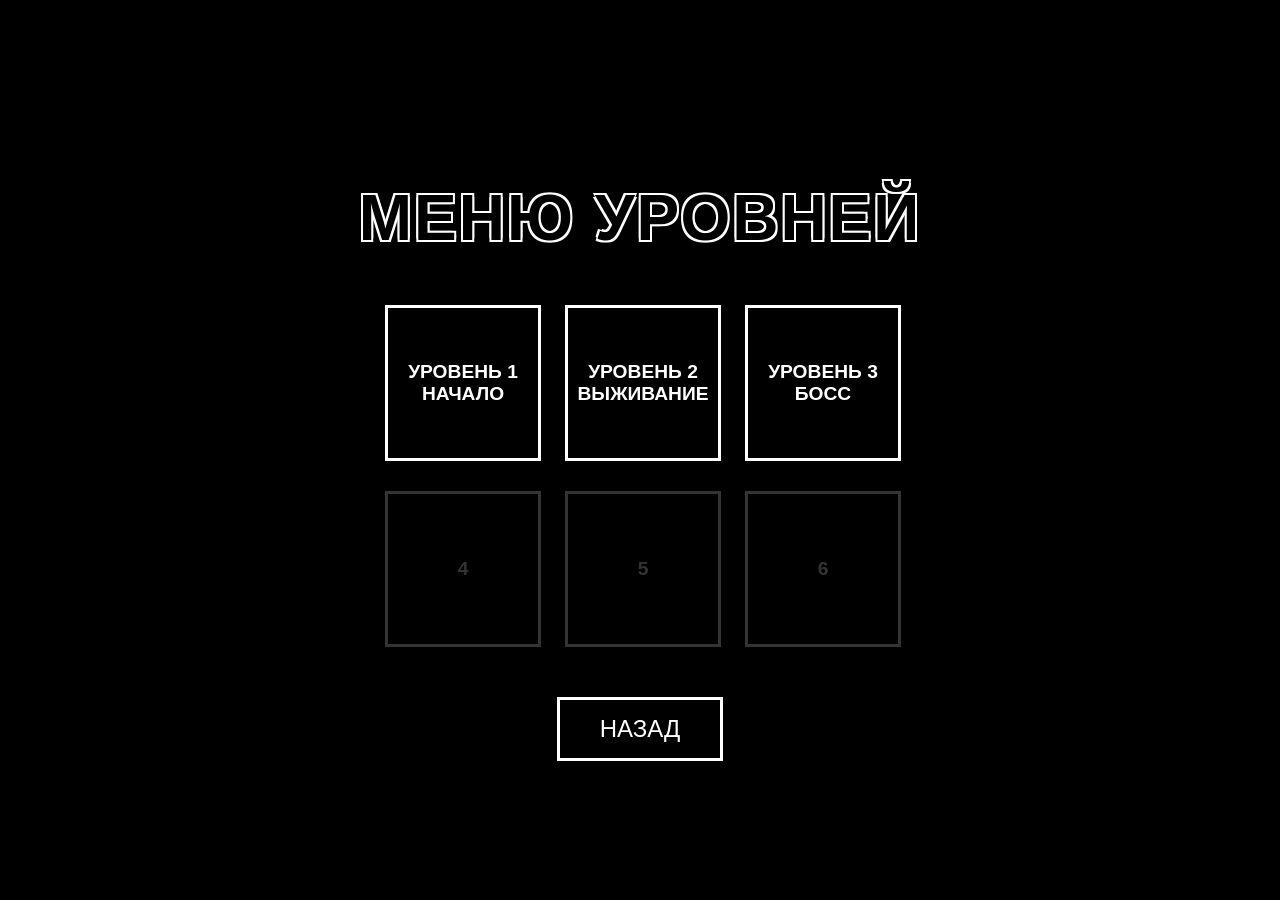
==== levels/ui_menu/html/index.html @ 5ec21fdc "Add level 3 boss fight, 8-bit sounds, victory/death screens, start menu" ====
<!DOCTYPE html>
<html lang="ru">

<head>
    <meta charset="UTF-8">
    <meta http-equiv="Cache-Control" content="no-cache, no-store, must-revalidate">
    <meta http-equiv="Pragma" content="no-cache">
    <meta http-equiv="Expires" content="0">
    <title>Выбор уровня</title>
    <link rel="stylesheet" href="../css/style.css?v=4">
</head>

<body>

    <h1>МЕНЮ УРОВНЕЙ</h1>

    <div class="level-grid">
        <!-- Level 1 -->
        <a href="../../1/html/index.html" class="level-box" onclick="Sound.buttonClick()">
            УРОВЕНЬ 1<br>НАЧАЛО
        </a>

        <a href="../../2/html/index.html" class="level-box" onclick="Sound.buttonClick()">
            УРОВЕНЬ 2<br>ВЫЖИВАНИЕ
        </a>
        <a href="../../3/html/index.html" class="level-box" onclick="Sound.buttonClick()">
            УРОВЕНЬ 3<br>БОСС
        </a>
        <div class="level-box locked">4</div>
        <div class="level-box locked">5</div>
        <div class="level-box locked">6</div>
    </div>

    <a href="../../../html/index.html" class="back-btn" onclick="Sound.buttonClick()">НАЗАД</a>

    <script src="../../../js/sound.js?v=2"></script>
</body>

</html>
---- levels/ui_menu/css/style.css ----
body {
    margin: 0;
    padding: 0;
    background-color: #000;
    color: #FFF;
    font-family: 'Arial Black', 'Impact', sans-serif;
    display: flex;
    flex-direction: column;
    align-items: center;
    justify-content: center;
    height: 100vh;
}

h1 {
    font-size: 4rem;
    margin-bottom: 50px;
    color: #000;
    /* White outline effect */
    text-shadow:
        -2px -2px 0 #fff,
        2px -2px 0 #fff,
        -2px 2px 0 #fff,
        2px 2px 0 #fff;
    letter-spacing: 2px;
    text-transform: uppercase;
}

.level-grid {
    display: grid;
    grid-template-columns: repeat(3, 150px);
    gap: 30px;
    margin-bottom: 50px;
}

.level-box {
    width: 150px;
    height: 150px;
    border: 3px solid #FFF;
    display: flex;
    align-items: center;
    justify-content: center;
    cursor: pointer;
    transition: all 0.3s;
    text-decoration: none;
    color: #FFF;
    font-weight: bold;
    text-align: center;
    font-size: 1.2rem;
    text-transform: uppercase;
}

.level-box:hover {
    background-color: #FFF;
    color: #000;
    transform: scale(1.1);
    box-shadow: 0 0 15px rgba(255, 255, 255, 0.5);
}

.level-box.locked {
    border-color: #333;
    color: #333;
    cursor: default;
}

.level-box.locked:hover {
    background-color: black;
    color: #333;
    transform: none;
    box-shadow: none;
}

.back-btn {
    padding: 15px 40px;
    border: 3px solid #FFF;
    color: #FFF;
    text-decoration: none;
    font-size: 1.5rem;
    transition: 0.3s;
    text-transform: uppercase;
}

.back-btn:hover {
    background-color: #FFF;
    color: #000;
    box-shadow: 0 0 15px rgba(255, 255, 255, 0.5);
}
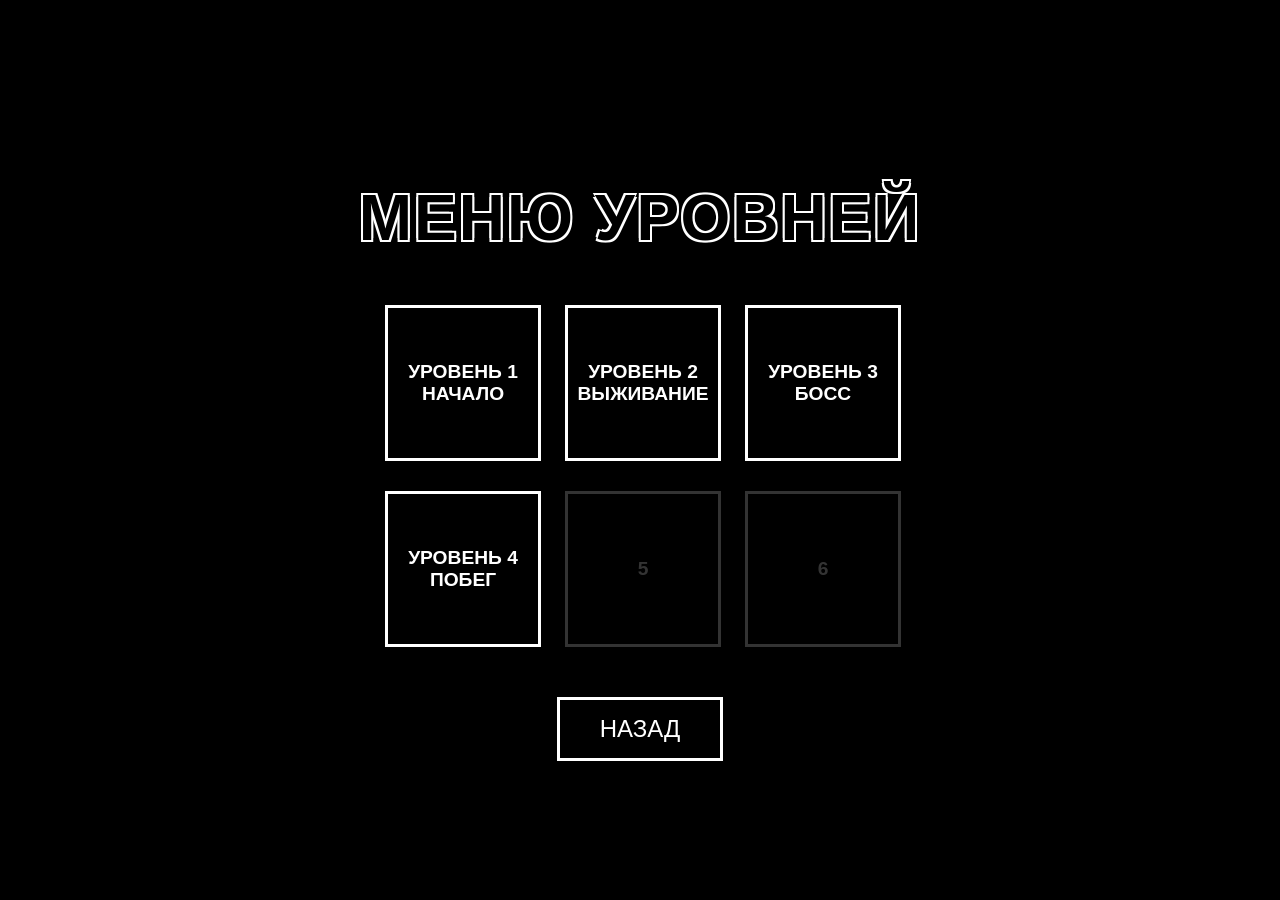
==== commit 541e18c2: "Add level 4 escape scroller mode" ====
--- a/levels/ui_menu/html/index.html
+++ b/levels/ui_menu/html/index.html
@@ -26,7 +26,9 @@
         <a href="../../3/html/index.html" class="level-box" onclick="Sound.buttonClick()">
             УРОВЕНЬ 3<br>БОСС
         </a>
-        <div class="level-box locked">4</div>
+        <a href="../../4/html/index.html" class="level-box" onclick="Sound.buttonClick()">
+            УРОВЕНЬ 4<br>ПОБЕГ
+        </a>
         <div class="level-box locked">5</div>
         <div class="level-box locked">6</div>
     </div>
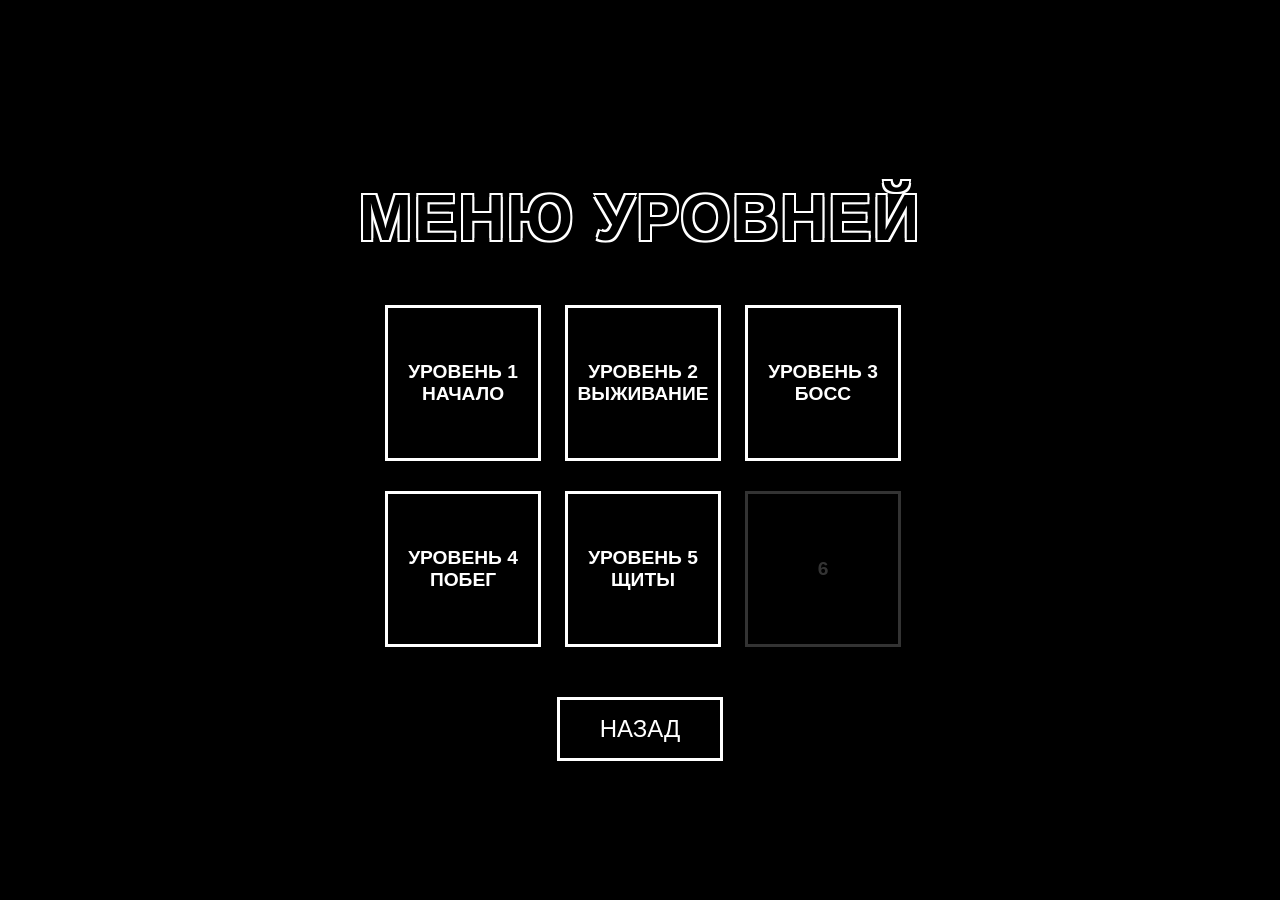
==== commit da3270b9: "Add level 5 with shields, static squares, health pickups, and updates to levels 1-4" ====
--- a/levels/ui_menu/html/index.html
+++ b/levels/ui_menu/html/index.html
@@ -29,7 +29,9 @@
         <a href="../../4/html/index.html" class="level-box" onclick="Sound.buttonClick()">
             УРОВЕНЬ 4<br>ПОБЕГ
         </a>
-        <div class="level-box locked">5</div>
+        <a href="../../5/html/index.html" class="level-box" onclick="Sound.buttonClick()">
+            УРОВЕНЬ 5<br>ЩИТЫ
+        </a>
         <div class="level-box locked">6</div>
     </div>
 
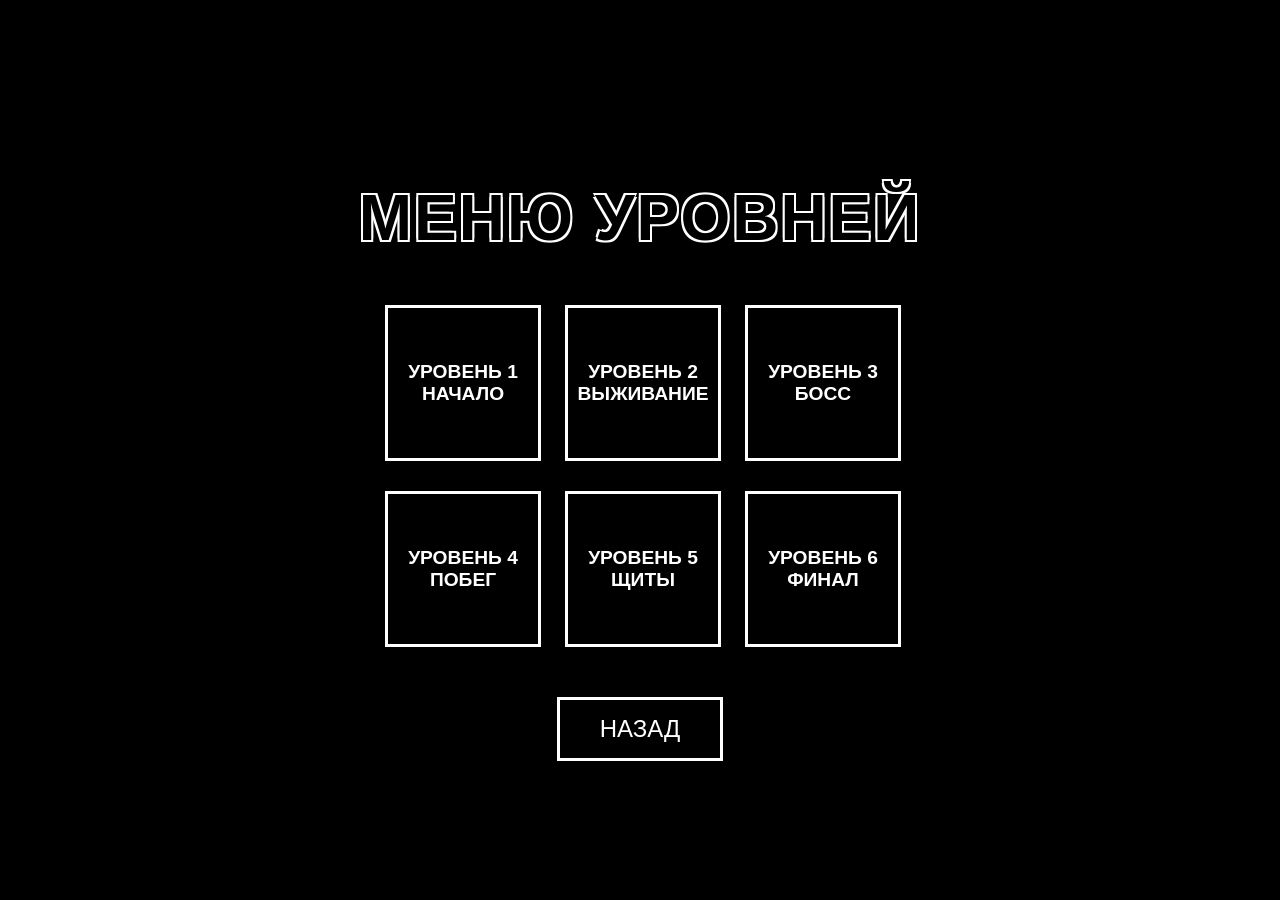
==== commit 0953a554: "Add final boss (level 6) and menu update" ====
--- a/levels/ui_menu/html/index.html
+++ b/levels/ui_menu/html/index.html
@@ -32,7 +32,7 @@
         <a href="../../5/html/index.html" class="level-box" onclick="Sound.buttonClick()">
             УРОВЕНЬ 5<br>ЩИТЫ
         </a>
-        <div class="level-box locked">6</div>
+        <a href="../../6/html/index.html" class="level-box" onclick="Sound.buttonClick()">УРОВЕНЬ 6<br>ФИНАЛ</a>
     </div>
 
     <a href="../../../html/index.html" class="back-btn" onclick="Sound.buttonClick()">НАЗАД</a>
